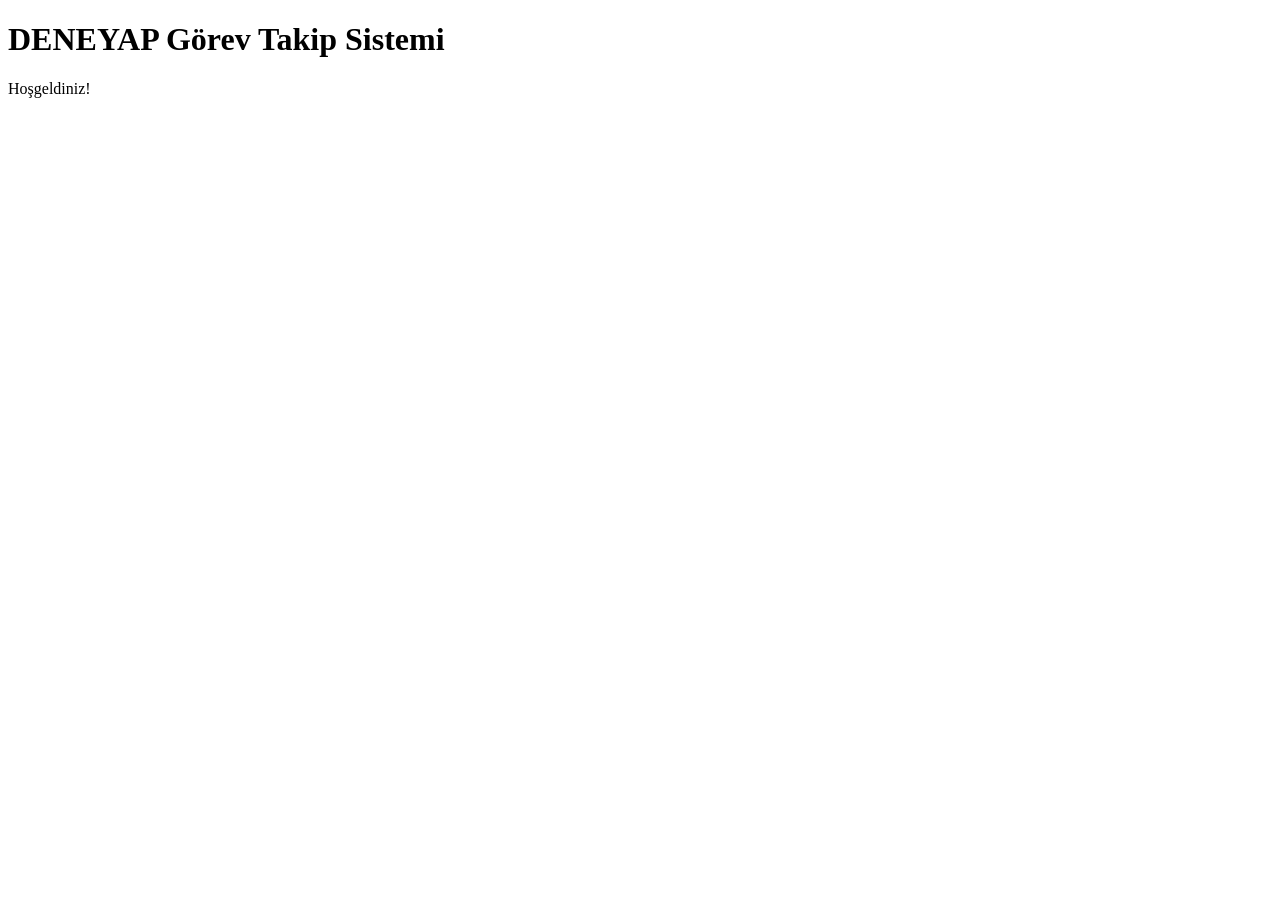
==== data/index.html @ 715454be "İlk commit: DENEYAP Sistem" ====
<!DOCTYPE html>
<html lang="tr">
<head>
    <meta charset="UTF-8">
    <meta name="viewport" content="width=device-width, initial-scale=1.0">
    <title>DENEYAP - Görev Takip Sistemi</title>
    <link rel="stylesheet" href="css/style.css">
</head>
<body>
    <h1>DENEYAP Görev Takip Sistemi</h1>
    <p>Hoşgeldiniz!</p>
    
    <script src="js/main.js"></script>
</body>
</html>
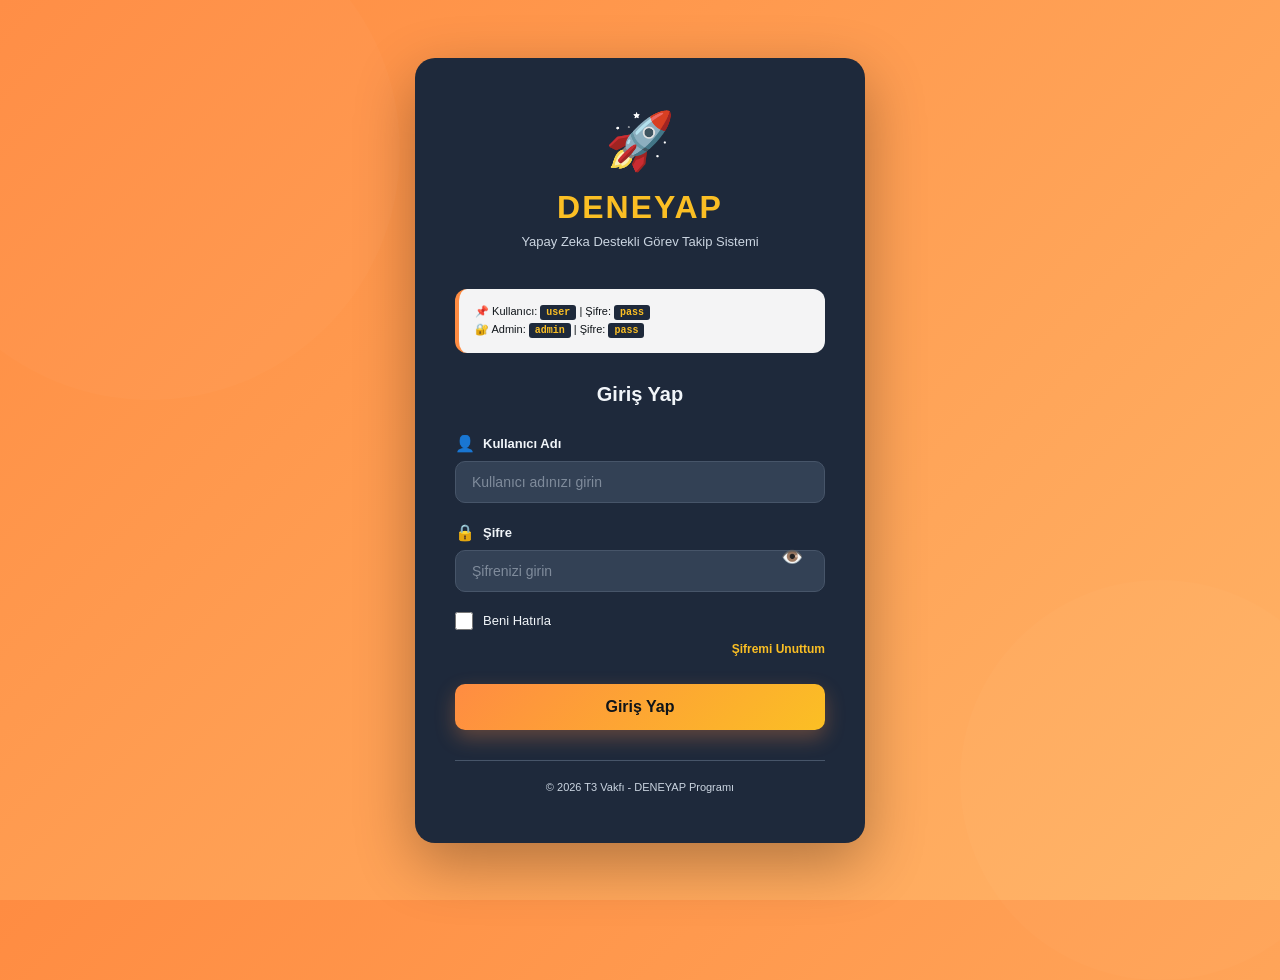
==== commit 4e1f5daf: "Profesyonel login page tasarımı eklendi" ====
--- a/data/index.html
+++ b/data/index.html
@@ -3,13 +3,434 @@
 <head>
     <meta charset="UTF-8">
     <meta name="viewport" content="width=device-width, initial-scale=1.0">
-    <title>DENEYAP - Görev Takip Sistemi</title>
-    <link rel="stylesheet" href="css/style.css">
+    <title>DENEYAP - Giriş</title>
+    <style>
+        * {
+            margin: 0;
+            padding: 0;
+            box-sizing: border-box;
+        }
+
+        :root {
+            --primary: #ff8c42;
+            --primary-light: #ffb366;
+            --secondary: #fbbf24;
+            --dark-bg: #0f1419;
+            --dark-surface: #1e293b;
+            --dark-surface-alt: #334155;
+            --text-light: #f1f5f9;
+            --text-soft: #cbd5e1;
+            --border: #475569;
+        }
+
+        body {
+            font-family: -apple-system, BlinkMacSystemFont, "Segoe UI", "Roboto", sans-serif;
+            background: linear-gradient(135deg, #ff8c42 0%, #ffb366 100%);
+            min-height: 100vh;
+            display: flex;
+            align-items: center;
+            justify-content: center;
+            padding: 20px;
+            position: relative;
+            overflow: hidden;
+        }
+
+        /* Dekoratif Daireler */
+        body::before,
+        body::after {
+            content: '';
+            position: absolute;
+            border-radius: 50%;
+            opacity: 0.1;
+            pointer-events: none;
+        }
+
+        body::before {
+            width: 500px;
+            height: 500px;
+            background: rgba(255, 255, 255, 0.2);
+            top: -100px;
+            left: -100px;
+        }
+
+        body::after {
+            width: 400px;
+            height: 400px;
+            background: rgba(255, 255, 255, 0.2);
+            bottom: -80px;
+            right: -80px;
+        }
+
+        .login-wrapper {
+            background: var(--dark-surface);
+            border-radius: 20px;
+            padding: 50px 40px;
+            width: 100%;
+            max-width: 450px;
+            box-shadow: 0 20px 60px rgba(0, 0, 0, 0.3);
+            position: relative;
+            z-index: 1;
+        }
+
+        /* Logo & Title */
+        .logo-section {
+            text-align: center;
+            margin-bottom: 40px;
+        }
+
+        .logo-icon {
+            font-size: 56px;
+            margin-bottom: 15px;
+            display: inline-block;
+            animation: float 3s ease-in-out infinite;
+        }
+
+        @keyframes float {
+            0%, 100% { transform: translateY(0px); }
+            50% { transform: translateY(-10px); }
+        }
+
+        .logo-section h1 {
+            font-size: 32px;
+            color: var(--secondary);
+            margin-bottom: 8px;
+            font-weight: 700;
+            letter-spacing: 2px;
+        }
+
+        .logo-section p {
+            color: var(--text-soft);
+            font-size: 13px;
+            font-weight: 500;
+        }
+
+        /* Demo Info Box */
+        .demo-box {
+            background: rgba(255, 255, 255, 0.95);
+            border-radius: 12px;
+            padding: 14px 16px;
+            margin-bottom: 30px;
+            border-left: 4px solid var(--primary);
+        }
+
+        .demo-box p {
+            color: var(--dark-bg);
+            font-size: 11px;
+            margin: 0;
+            line-height: 1.6;
+        }
+
+        .demo-box code {
+            background: var(--dark-surface);
+            color: var(--secondary);
+            padding: 2px 6px;
+            border-radius: 3px;
+            font-weight: 600;
+            font-size: 10px;
+        }
+
+        /* Form */
+        .login-form h2 {
+            font-size: 20px;
+            color: var(--text-light);
+            margin-bottom: 28px;
+            text-align: center;
+        }
+
+        .form-group {
+            margin-bottom: 20px;
+        }
+
+        .form-group label {
+            display: flex;
+            align-items: center;
+            gap: 8px;
+            margin-bottom: 8px;
+            color: var(--text-light);
+            font-size: 13px;
+            font-weight: 600;
+        }
+
+        .form-group label .icon {
+            font-size: 16px;
+        }
+
+        .form-group input[type="text"],
+        .form-group input[type="password"] {
+            width: 100%;
+            padding: 12px 16px;
+            background: var(--dark-surface-alt);
+            border: 1.5px solid var(--border);
+            border-radius: 10px;
+            color: var(--text-light);
+            font-size: 14px;
+            transition: all 0.3s ease;
+        }
+
+        .form-group input::placeholder {
+            color: rgba(203, 213, 225, 0.5);
+        }
+
+        .form-group input:focus {
+            outline: none;
+            border-color: var(--primary);
+            box-shadow: 0 0 0 3px rgba(255, 140, 66, 0.1);
+            background: rgba(51, 65, 85, 0.8);
+        }
+
+        /* Şifre Input Özel */
+        .password-group {
+            position: relative;
+        }
+
+        .toggle-password {
+            position: absolute;
+            right: 14px;
+            top: 50%;
+            transform: translateY(-50%);
+            background: none;
+            border: none;
+            cursor: pointer;
+            font-size: 18px;
+            padding: 4px 8px;
+            color: var(--text-soft);
+            transition: color 0.3s;
+        }
+
+        .toggle-password:hover {
+            color: var(--primary);
+        }
+
+        /* Checkbox */
+        .form-group.checkbox {
+            display: flex;
+            align-items: center;
+            gap: 10px;
+            margin-bottom: 12px;
+        }
+
+        .form-group.checkbox input[type="checkbox"] {
+            width: 18px;
+            height: 18px;
+            cursor: pointer;
+            accent-color: var(--primary);
+        }
+
+        .form-group.checkbox label {
+            margin-bottom: 0;
+            font-size: 13px;
+            font-weight: 400;
+            cursor: pointer;
+        }
+
+        /* Şifremi Unuttum */
+        .forgot-password {
+            display: block;
+            text-align: right;
+            color: var(--secondary);
+            text-decoration: none;
+            font-size: 12px;
+            font-weight: 600;
+            margin-bottom: 28px;
+            transition: color 0.3s;
+        }
+
+        .forgot-password:hover {
+            color: var(--primary-light);
+        }
+
+        /* Login Button */
+        .btn-login {
+            width: 100%;
+            padding: 14px 20px;
+            background: linear-gradient(135deg, var(--primary) 0%, var(--secondary) 100%);
+            color: var(--dark-bg);
+            border: none;
+            border-radius: 10px;
+            font-size: 16px;
+            font-weight: 700;
+            cursor: pointer;
+            transition: all 0.3s ease;
+            box-shadow: 0 8px 20px rgba(255, 140, 66, 0.3);
+        }
+
+        .btn-login:hover {
+            transform: translateY(-2px);
+            box-shadow: 0 12px 30px rgba(255, 140, 66, 0.4);
+        }
+
+        .btn-login:active {
+            transform: translateY(0);
+        }
+
+        /* Footer */
+        .footer {
+            text-align: center;
+            color: var(--text-soft);
+            font-size: 11px;
+            margin-top: 30px;
+            padding-top: 20px;
+            border-top: 1px solid var(--border);
+        }
+
+        /* Responsive */
+        @media (max-width: 480px) {
+            .login-wrapper {
+                padding: 30px 20px;
+                border-radius: 16px;
+            }
+
+            .logo-icon {
+                font-size: 44px;
+            }
+
+            .logo-section h1 {
+                font-size: 26px;
+            }
+
+            .demo-box {
+                padding: 12px 14px;
+            }
+
+            .form-group input {
+                padding: 10px 14px;
+            }
+        }
+    </style>
 </head>
 <body>
-    <h1>DENEYAP Görev Takip Sistemi</h1>
-    <p>Hoşgeldiniz!</p>
-    
-    <script src="js/main.js"></script>
+    <div class="login-wrapper">
+        <!-- Logo & Title -->
+        <div class="logo-section">
+            <div class="logo-icon">🚀</div>
+            <h1>DENEYAP</h1>
+            <p>Yapay Zeka Destekli Görev Takip Sistemi</p>
+        </div>
+
+        <!-- Demo Info -->
+        <div class="demo-box">
+            <p>📌 Kullanıcı: <code>user</code> | Şifre: <code>pass</code></p>
+            <p>🔐 Admin: <code>admin</code> | Şifre: <code>pass</code></p>
+        </div>
+
+        <!-- Login Form -->
+        <form class="login-form" id="loginForm">
+            <h2>Giriş Yap</h2>
+
+            <!-- Kullanıcı Adı -->
+            <div class="form-group">
+                <label for="username">
+                    <span class="icon">👤</span>
+                    Kullanıcı Adı
+                </label>
+                <input 
+                    type="text" 
+                    id="username" 
+                    placeholder="Kullanıcı adınızı girin"
+                    required
+                >
+            </div>
+
+            <!-- Şifre -->
+            <div class="form-group password-group">
+                <label for="password">
+                    <span class="icon">🔒</span>
+                    Şifre
+                </label>
+                <input 
+                    type="password" 
+                    id="password" 
+                    placeholder="Şifrenizi girin"
+                    required
+                >
+                <button type="button" class="toggle-password" id="togglePassword">👁️</button>
+            </div>
+
+            <!-- Remember Me -->
+            <div class="form-group checkbox">
+                <input type="checkbox" id="rememberMe">
+                <label for="rememberMe">Beni Hatırla</label>
+            </div>
+
+            <!-- Forgot Password -->
+            <a href="#" class="forgot-password">Şifremi Unuttum</a>
+
+            <!-- Login Button -->
+            <button type="submit" class="btn-login">Giriş Yap</button>
+
+            <!-- Footer -->
+            <div class="footer">
+                © 2026 T3 Vakfı - DENEYAP Programı
+            </div>
+        </form>
+    </div>
+
+    <script>
+        // Demo Kullanıcılar
+        const demoUsers = {
+            'user': 'pass',
+            'admin': 'pass'
+        };
+
+        // Şifre Göz Butonu
+        const togglePassword = document.getElementById('togglePassword');
+        const passwordInput = document.getElementById('password');
+
+        togglePassword.addEventListener('click', (e) => {
+            e.preventDefault();
+            const type = passwordInput.getAttribute('type');
+            if (type === 'password') {
+                passwordInput.setAttribute('type', 'text');
+                togglePassword.textContent = '🚫';
+            } else {
+                passwordInput.setAttribute('type', 'password');
+                togglePassword.textContent = '👁️';
+            }
+        });
+
+        // Form Gönder
+        const loginForm = document.getElementById('loginForm');
+        loginForm.addEventListener('submit', (e) => {
+            e.preventDefault();
+            
+            const username = document.getElementById('username').value;
+            const password = document.getElementById('password').value;
+            const rememberMe = document.getElementById('rememberMe').checked;
+            
+            // Doğrulama
+            if (!username || !password) {
+                alert('Kullanıcı adı ve şifre gerekli!');
+                return;
+            }
+            
+            // Kimlik Doğrulama
+            if (demoUsers[username] === password) {
+                // Remember Me
+                if (rememberMe) {
+                    localStorage.setItem('savedUsername', username);
+                } else {
+                    localStorage.removeItem('savedUsername');
+                }
+                
+                // Giriş Başarılı
+                alert(`Hoşgeldiniz, ${username}!`);
+                // window.location.href = 'dashboard.html';
+            } else {
+                alert('❌ Hatalı kullanıcı adı veya şifre!');
+                passwordInput.value = '';
+                passwordInput.focus();
+            }
+        });
+
+        // Sayfa Yüklendiğinde Remember Me'yi Kontrol Et
+        window.addEventListener('load', () => {
+            const savedUsername = localStorage.getItem('savedUsername');
+            if (savedUsername) {
+                document.getElementById('username').value = savedUsername;
+                document.getElementById('rememberMe').checked = true;
+                document.getElementById('password').focus();
+            }
+        });
+    </script>
 </body>
 </html>
